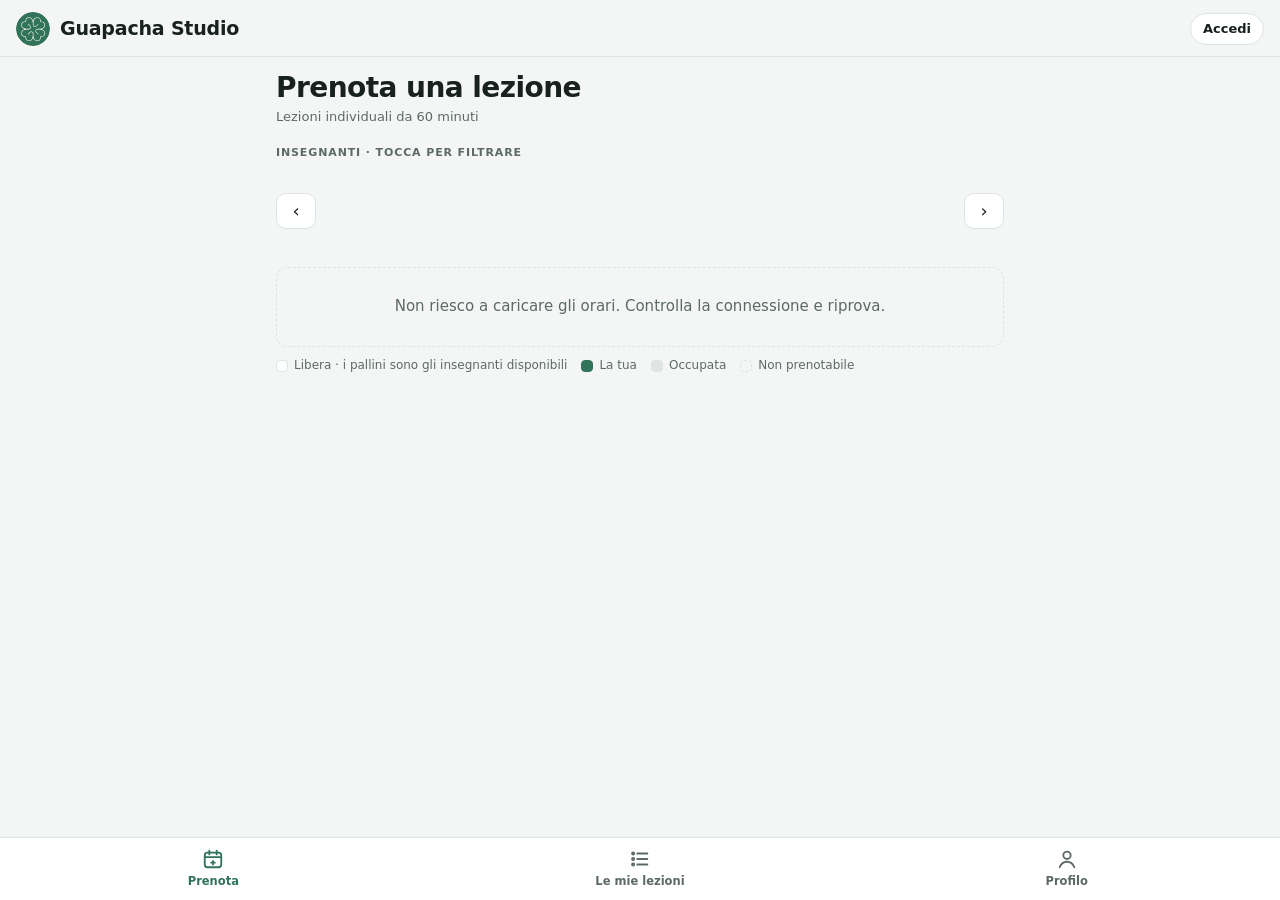
==== index.html @ 8950b076 "App prenotazioni Guapacha Studio: allievi e segreteria Co-Authored-By: Claude Opus 5.5 <noreply@anth" ====
<!doctype html>
<html lang="it">
<head>
<meta charset="utf-8">
<meta name="viewport" content="width=device-width, initial-scale=1, viewport-fit=cover">
<title>Prenota una lezione</title>
<meta name="theme-color" content="#32735B">
<meta name="apple-mobile-web-app-capable" content="yes">
<meta name="mobile-web-app-capable" content="yes">
<meta name="apple-mobile-web-app-status-bar-style" content="default">
<meta name="apple-mobile-web-app-title" content="Guapacha">
<link rel="manifest" href="manifest.webmanifest">
<link rel="icon" href="logo.svg" type="image/svg+xml">
<link rel="icon" href="icons/icon-192.png" type="image/png">
<link rel="apple-touch-icon" href="icons/apple-touch-icon.png">
<link rel="stylesheet" href="style.css">
</head>
<body>
<header class="top">
  <div class="brand-wrap"><img class="logo" src="logo.svg" alt="" width="34" height="34"><div class="brand" id="brand">Guapacha Studio</div></div>
  <button class="chip" id="account" type="button">Accedi</button>
</header>

<main>
  <!-- PRENOTA -->
  <section id="view-prenota" style="display:flex;flex-direction:column;gap:18px">
    <div id="install" class="banner" hidden>
      <span id="install-text">Aggiungi l'app alla schermata Home per aprirla con un tocco.</span>
      <button class="btn" id="install-btn" type="button" hidden>Installa</button>
    </div>
    <div>
      <h1>Prenota una lezione</h1>
      <p class="muted small" id="subtitle" style="margin:6px 0 0">Lezioni individuali da 60 minuti</p>
    </div>
    <div>
      <div class="label">Insegnanti · tocca per filtrare</div>
      <div class="teachers" id="teachers"></div>
    </div>
    <div>
      <div class="weekbar">
        <button class="nav" id="prev" type="button" aria-label="Settimana precedente">‹</button>
        <div class="range" id="range"></div>
        <button class="nav" id="next" type="button" aria-label="Settimana successiva">›</button>
      </div>
      <div class="days" id="days"></div>
    </div>
    <div style="display:flex;flex-direction:column;gap:10px">
      <h2 id="daytitle"></h2>
      <div id="board"></div>
      <div class="legend">
        <span><i></i>Libera · i pallini sono gli insegnanti disponibili</span>
        <span><i class="lm"></i>La tua</span>
        <span><i class="lt"></i>Occupata</span>
        <span><i class="lo"></i>Non prenotabile</span>
      </div>
    </div>
  </section>

  <!-- LE MIE LEZIONI -->
  <section id="view-lezioni" hidden style="display:flex;flex-direction:column;gap:14px">
    <h1>Le mie lezioni</h1>
    <div id="upcoming" class="list"></div>
    <details id="pastbox" hidden>
      <summary class="label" style="cursor:pointer;padding:6px 0">Lezioni passate e annullate</summary>
      <div id="past" class="list" style="margin-top:8px"></div>
    </details>
  </section>

  <!-- PROFILO -->
  <section id="view-profilo" hidden style="display:flex;flex-direction:column;gap:14px">
    <h1>Profilo</h1>
    <div id="profile"></div>
    <div id="contact" class="card" hidden></div>
  </section>
</main>

<nav class="tabbar" aria-label="Sezioni">
  <button class="tab" type="button" data-tab="prenota" aria-current="page">
    <svg viewBox="0 0 24 24" fill="none" stroke="currentColor" stroke-width="2" stroke-linecap="round" stroke-linejoin="round"><rect x="3" y="5" width="18" height="16" rx="3"/><path d="M8 3v4M16 3v4M3 10h18M12 14v4M10 16h4"/></svg>
    Prenota
  </button>
  <button class="tab" type="button" data-tab="lezioni">
    <svg viewBox="0 0 24 24" fill="none" stroke="currentColor" stroke-width="2" stroke-linecap="round" stroke-linejoin="round"><path d="M9 6h11M9 12h11M9 18h11"/><circle cx="4.5" cy="6" r="1.2"/><circle cx="4.5" cy="12" r="1.2"/><circle cx="4.5" cy="18" r="1.2"/></svg>
    <span>Le mie lezioni<span class="badge" id="badge" hidden></span></span>
  </button>
  <button class="tab" type="button" data-tab="profilo">
    <svg viewBox="0 0 24 24" fill="none" stroke="currentColor" stroke-width="2" stroke-linecap="round" stroke-linejoin="round"><circle cx="12" cy="8" r="4"/><path d="M4 21c1.5-4 4.5-6 8-6s6.5 2 8 6"/></svg>
    Profilo
  </button>
</nav>

<dialog id="dlg"><div class="sheet" id="sheet"></div></dialog>
<div class="toast" id="toast" role="status" aria-live="polite" hidden></div>
<script src="vendor/supabase.js"></script>
<script src="config.js"></script>
<script src="app.js"></script>
</body>
</html>
---- style.css ----
/* App allievi — font di sistema (nessuna chiamata a servizi esterni) */
:root{
  --bg:#F3F6F4; --surface:#FFFFFF; --ink:#18211D; --muted:#5D6A63; --line:#DDE5E0; --soft:#E8F0EB;
  --accent:#32735B; --accent-ink:#FFFFFF; --ok:#2B7A50; --danger:#B42318;
  --f-display: ui-rounded, "SF Pro Rounded", "Segoe UI Variable Display", "Segoe UI", system-ui, -apple-system, Roboto, sans-serif;
  --f-body: system-ui, -apple-system, "Segoe UI", Roboto, "Helvetica Neue", sans-serif;
  --f-mono: ui-monospace, "SF Mono", "Roboto Mono", Menlo, Consolas, monospace;
  --nav-h: 62px;
  color-scheme: light;
}
@media (prefers-color-scheme: dark){:root{
  --bg:#0F1412; --surface:#17201B; --ink:#E9EFEB; --muted:#9AA9A1; --line:#29352F; --soft:#1E2924;
  --accent:#7BC7A4; --accent-ink:#0B1F16; --ok:#5BD395; --danger:#F97066; color-scheme: dark}}

*{box-sizing:border-box}
html,body{margin:0}
body{background:var(--bg);color:var(--ink);font-family:var(--f-body);font-size:15px;line-height:1.45;-webkit-tap-highlight-color:transparent;
  padding-bottom:calc(var(--nav-h) + env(safe-area-inset-bottom, 0px))}
button,input,textarea{font:inherit;color:inherit}
:focus-visible{outline:2px solid var(--accent);outline-offset:2px}
[hidden]{display:none!important}

.top{position:sticky;top:0;z-index:5;background:color-mix(in srgb, var(--bg) 92%, transparent);backdrop-filter:blur(10px);
  padding:calc(12px + env(safe-area-inset-top, 0px)) max(16px, env(safe-area-inset-right, 0px)) 10px max(16px, env(safe-area-inset-left, 0px));
  display:flex;align-items:center;justify-content:space-between;gap:12px;border-bottom:1px solid var(--line)}
.brand{font-family:var(--f-display);font-weight:800;font-size:19px;letter-spacing:-.01em;white-space:nowrap;overflow:hidden;text-overflow:ellipsis}
.chip{border:1px solid var(--line);background:var(--surface);border-radius:999px;padding:6px 12px;font-size:13px;font-weight:600;cursor:pointer;white-space:nowrap}

main{max-width:760px;margin:0 auto;padding:16px max(16px, env(safe-area-inset-right, 0px)) 24px max(16px, env(safe-area-inset-left, 0px));display:flex;flex-direction:column;gap:18px}
h1{font-family:var(--f-display);font-weight:800;font-size:28px;line-height:1.05;margin:0;letter-spacing:-.02em;text-wrap:balance}
h2{font-family:var(--f-display);font-weight:700;font-size:18px;margin:0}
.label{font-size:11px;text-transform:uppercase;letter-spacing:.08em;color:var(--muted);font-weight:700}
.muted{color:var(--muted)}
.small{font-size:13px}

/* insegnanti */
.teachers{display:flex;gap:8px;overflow-x:auto;padding:2px 2px 6px;margin:6px -2px 0;scrollbar-width:none}
.teachers::-webkit-scrollbar{display:none}
.t{flex:0 0 auto;border:1px solid var(--line);background:var(--surface);border-radius:12px;padding:8px 12px;text-align:left;cursor:pointer;min-width:132px}
.t .n{font-weight:700;display:flex;align-items:center;gap:7px}
.t .s{font-size:12.5px;color:var(--muted)}
.t[aria-pressed="true"]{border-color:var(--tc);box-shadow:inset 0 0 0 1px var(--tc)}
.dot{width:9px;height:9px;border-radius:50%;background:var(--tc);flex:none;display:inline-block}

/* settimana */
.weekbar{display:flex;align-items:center;justify-content:space-between;gap:8px}
.weekbar .range{font-weight:700}
.nav{border:1px solid var(--line);background:var(--surface);border-radius:10px;width:40px;height:36px;cursor:pointer;font-size:18px}
.nav:disabled{opacity:.3;cursor:default}
.days{display:grid;grid-template-columns:repeat(7,minmax(0,1fr));gap:5px;margin-top:10px}
.day{border:1px solid var(--line);background:var(--surface);border-radius:10px;padding:7px 0;cursor:pointer;display:flex;flex-direction:column;align-items:center}
.day .dw{font-size:10.5px;text-transform:uppercase;letter-spacing:.06em;color:var(--muted)}
.day .dn{font-family:var(--f-display);font-weight:700;font-size:18px;font-variant-numeric:tabular-nums}
.day .df{font-size:10px;color:var(--muted);font-variant-numeric:tabular-nums}
.day[aria-pressed="true"]{background:var(--accent);border-color:var(--accent);color:var(--accent-ink)}
.day[aria-pressed="true"] .dw,.day[aria-pressed="true"] .df{color:var(--accent-ink);opacity:.85}
.day:disabled{opacity:.4;cursor:default}

/* griglia */
.grid{display:grid;grid-template-columns:44px repeat(var(--cols,4),minmax(0,1fr));gap:5px}
.colh{padding:2px 2px 4px;min-width:0}
.colh b{display:block;font-family:var(--f-display);font-weight:700;font-size:14.5px}
.colh span{font-size:10.5px;color:var(--muted);display:block;white-space:nowrap;overflow:hidden;text-overflow:ellipsis}
.time{font-family:var(--f-mono);font-size:12px;color:var(--muted);padding-top:11px;font-variant-numeric:tabular-nums}
.cell{min-height:56px;border-radius:10px;border:1px solid var(--line);background:var(--surface);padding:6px 7px;text-align:left;
  display:flex;flex-direction:column;justify-content:space-between;gap:4px;min-width:0;cursor:pointer}
.cell:active:not(:disabled){transform:scale(.97)}
.cell .st{font-size:11.5px;font-weight:700;white-space:nowrap;overflow:hidden;text-overflow:ellipsis}
.cell .sm{font-size:10.5px;color:var(--muted);white-space:nowrap;overflow:hidden;text-overflow:ellipsis}
.cell .dots{display:flex;gap:3px;flex-wrap:wrap}
.cell .dots i{width:7px;height:7px;border-radius:50%;background:var(--tc)}
.cell.free .st{color:var(--ok)}
.cell.taken{background:color-mix(in srgb, var(--muted) 12%, var(--surface));cursor:default}
.cell.mine{background:var(--accent);border-color:var(--accent);color:var(--accent-ink)}
.cell.mine .st,.cell.mine .sm{color:var(--accent-ink)}
.cell.off{background:transparent;border-style:dashed;cursor:default}
.cell.off .st{color:var(--muted);font-weight:500}
.cell.blocked{background:repeating-linear-gradient(135deg, transparent 0 6px, color-mix(in srgb, var(--muted) 12%, transparent) 6px 12px);cursor:default}
.cell.blocked .st{color:var(--muted)}
.cell.dim{opacity:.33}
.closed{border:1px dashed var(--line);border-radius:12px;padding:28px 16px;text-align:center;color:var(--muted)}
.legend{display:flex;flex-wrap:wrap;gap:6px 14px;font-size:12px;color:var(--muted)}
.legend span{display:flex;align-items:center;gap:6px}
.legend i{width:12px;height:12px;border-radius:4px;border:1px solid var(--line);background:var(--surface)}
.legend .lt{background:color-mix(in srgb, var(--muted) 18%, var(--surface))}
.legend .lm{background:var(--accent);border-color:var(--accent)}
.legend .lo{border-style:dashed;background:transparent}

/* lezioni */
.list{display:flex;flex-direction:column;gap:8px}
.bk{display:flex;align-items:center;gap:12px;background:var(--surface);border:1px solid var(--line);border-radius:14px;padding:12px}
.bk .when{font-family:var(--f-mono);font-size:13px;font-variant-numeric:tabular-nums;line-height:1.3;min-width:62px}
.bk .when b{display:block;font-family:var(--f-display);font-size:16px}
.bk .what{flex:1;min-width:0}
.bk .what b{display:flex;align-items:center;gap:6px}
.bk .what span{font-size:12.5px;color:var(--muted);overflow-wrap:anywhere}
.bk.past{opacity:.7}
.empty{color:var(--muted);font-size:14px;background:var(--surface);border:1px dashed var(--line);border-radius:14px;padding:18px;text-align:center}

/* moduli e pulsanti */
.btn{border:1px solid var(--line);background:var(--surface);border-radius:12px;padding:10px 14px;cursor:pointer;font-weight:700;font-size:14.5px}
.btn.primary{background:var(--accent);border-color:var(--accent);color:var(--accent-ink)}
.btn.block{width:100%}
.btn.danger{color:var(--danger);border-color:color-mix(in srgb, var(--danger) 40%, var(--line));padding:8px 12px;font-size:13.5px}
.btn.danger.sure{background:var(--danger);color:#fff;border-color:var(--danger)}
.btn:disabled{opacity:.5;cursor:default}
.field{display:flex;flex-direction:column;gap:6px}
.field label{font-size:13px;font-weight:700}
input[type=tel],input[type=text],input[inputmode=numeric],textarea{width:100%;border:1px solid var(--line);border-radius:12px;padding:12px;background:var(--bg);font-size:16px}
input.code{font-family:var(--f-mono);font-size:24px;letter-spacing:.4em;text-align:center}
textarea{min-height:70px;resize:vertical}
.check{display:flex;gap:10px;align-items:flex-start;font-size:13.5px}
.check input{width:20px;height:20px;accent-color:var(--accent);margin-top:1px;flex:none}
.err{color:var(--danger);font-size:13.5px}
.card{background:var(--surface);border:1px solid var(--line);border-radius:16px;padding:16px;display:flex;flex-direction:column;gap:12px}
.row{display:flex;gap:8px;justify-content:flex-end;flex-wrap:wrap}

/* foglio (dialog) */
dialog{border:none;padding:0;background:transparent;color:var(--ink);width:100%;max-width:480px;margin:auto auto 0;max-height:92vh}
@media (min-width:600px){dialog{margin:auto}}
dialog::backdrop{background:rgba(15,12,20,.5)}
.sheet{background:var(--surface);border-radius:20px 20px 0 0;padding:18px max(18px, env(safe-area-inset-right, 0px)) calc(18px + env(safe-area-inset-bottom, 0px)) max(18px, env(safe-area-inset-left, 0px));
  display:flex;flex-direction:column;gap:14px;max-height:92vh;overflow:auto}
@media (min-width:600px){.sheet{border-radius:20px;border:1px solid var(--line)}}
.sheet h3{font-family:var(--f-display);font-weight:800;font-size:22px;margin:0}
.sheet .meta{color:var(--muted);font-size:14px;margin-top:2px}
.grab{width:40px;height:4px;border-radius:2px;background:var(--line);margin:-6px auto 0}
.opts{display:flex;flex-direction:column;gap:6px}
.opt{display:flex;align-items:center;gap:10px;border:1px solid var(--line);border-radius:12px;padding:11px 12px;cursor:pointer}
.opt input{accent-color:var(--accent);margin:0;width:18px;height:18px}
.opt:has(input:checked){border-color:var(--accent);box-shadow:inset 0 0 0 1px var(--accent)}

/* barra in basso */
.tabbar{position:fixed;left:0;right:0;bottom:0;z-index:6;background:var(--surface);border-top:1px solid var(--line);
  display:grid;grid-template-columns:repeat(3,1fr);padding:0 env(safe-area-inset-right, 0px) env(safe-area-inset-bottom, 0px) env(safe-area-inset-left, 0px)}
.tab{height:var(--nav-h);border:none;background:none;display:flex;flex-direction:column;align-items:center;justify-content:center;gap:3px;font-size:11.5px;font-weight:700;color:var(--muted);cursor:pointer}
.tab svg{width:22px;height:22px}
.tab[aria-current="page"]{color:var(--accent)}
.badge{min-width:18px;height:18px;border-radius:9px;background:var(--accent);color:var(--accent-ink);font-size:11px;display:inline-grid;place-items:center;padding:0 5px;margin-left:4px}

.toast{position:fixed;left:50%;transform:translateX(-50%);bottom:calc(var(--nav-h) + 14px + env(safe-area-inset-bottom, 0px));background:var(--ink);color:var(--bg);
  padding:11px 16px;border-radius:12px;font-size:14px;max-width:calc(100vw - 32px);box-shadow:0 8px 24px rgba(0,0,0,.25);z-index:30}
.banner{background:var(--soft);border-radius:14px;padding:12px 14px;font-size:13.5px;display:flex;gap:10px;align-items:center;justify-content:space-between}
@media (max-width:400px){.grid{grid-template-columns:38px repeat(var(--cols,4),minmax(0,1fr));gap:4px}.cell{padding:5px;min-height:52px}}
@media (prefers-reduced-motion: reduce){*{transition:none!important;animation:none!important}}
.brand-wrap{display:flex;align-items:center;gap:10px;min-width:0}
.logo{width:34px;height:34px;flex:none;border-radius:50%}
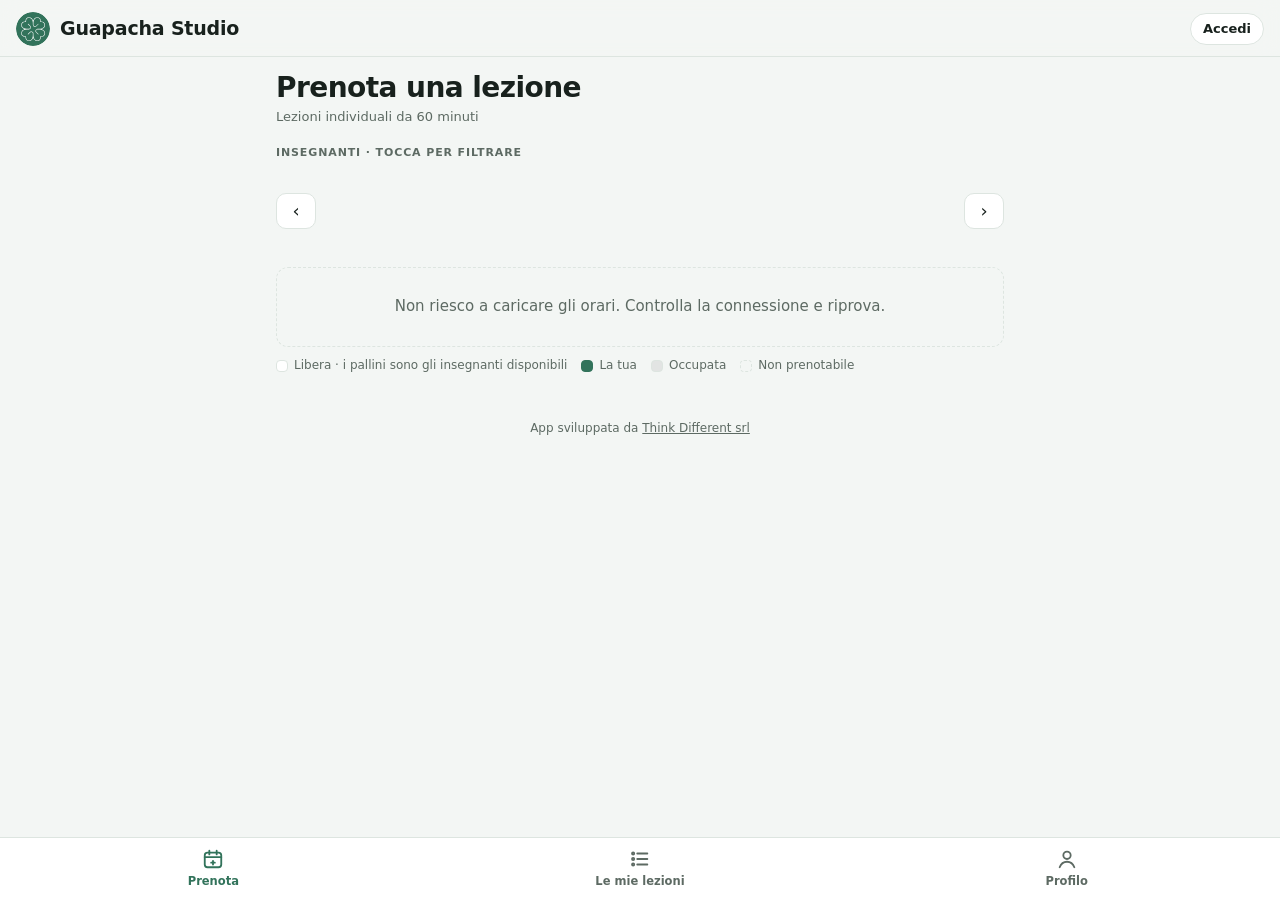
==== commit 97d111c0: "Indirizzo della scuola nei calendari e nell'app; crediti Think Different srl Co-Authored-By: Claude " ====
--- a/index.html
+++ b/index.html
@@ -72,6 +72,7 @@
     <div id="profile"></div>
     <div id="contact" class="card" hidden></div>
   </section>
+  <footer class="credit">App sviluppata da <a href="https://www.neolex.it" target="_blank" rel="noopener">Think Different srl</a></footer>
 </main>
 
 <nav class="tabbar" aria-label="Sezioni">
--- a/style.css
+++ b/style.css
@@ -106,7 +106,7 @@
 .btn:disabled{opacity:.5;cursor:default}
 .field{display:flex;flex-direction:column;gap:6px}
 .field label{font-size:13px;font-weight:700}
-input[type=tel],input[type=text],input[inputmode=numeric],textarea{width:100%;border:1px solid var(--line);border-radius:12px;padding:12px;background:var(--bg);font-size:16px}
+input[type=tel],input[type=text],input[type=email],input[inputmode=numeric],textarea{width:100%;border:1px solid var(--line);border-radius:12px;padding:12px;background:var(--bg);font-size:16px}
 input.code{font-family:var(--f-mono);font-size:24px;letter-spacing:.4em;text-align:center}
 textarea{min-height:70px;resize:vertical}
 .check{display:flex;gap:10px;align-items:flex-start;font-size:13.5px}
@@ -145,3 +145,12 @@
 @media (prefers-reduced-motion: reduce){*{transition:none!important;animation:none!important}}
 .brand-wrap{display:flex;align-items:center;gap:10px;min-width:0}
 .logo{width:34px;height:34px;flex:none;border-radius:50%}
+.bk .acts{display:flex;flex-direction:column;gap:6px;align-items:stretch}
+.partner{border:1px dashed var(--line);border-radius:12px;padding:8px 12px}
+.partner summary{cursor:pointer;font-weight:600;font-size:14px;color:var(--accent)}
+.partner[open] summary{margin-bottom:8px}
+.pair{display:flex;flex-direction:column;gap:8px}
+a.btn{text-decoration:none;text-align:center;display:block;color:var(--ink)}
+a.btn.primary{color:var(--accent-ink)}
+.credit{margin-top:28px;text-align:center;font-size:12px;color:var(--muted)}
+.credit a{color:inherit}
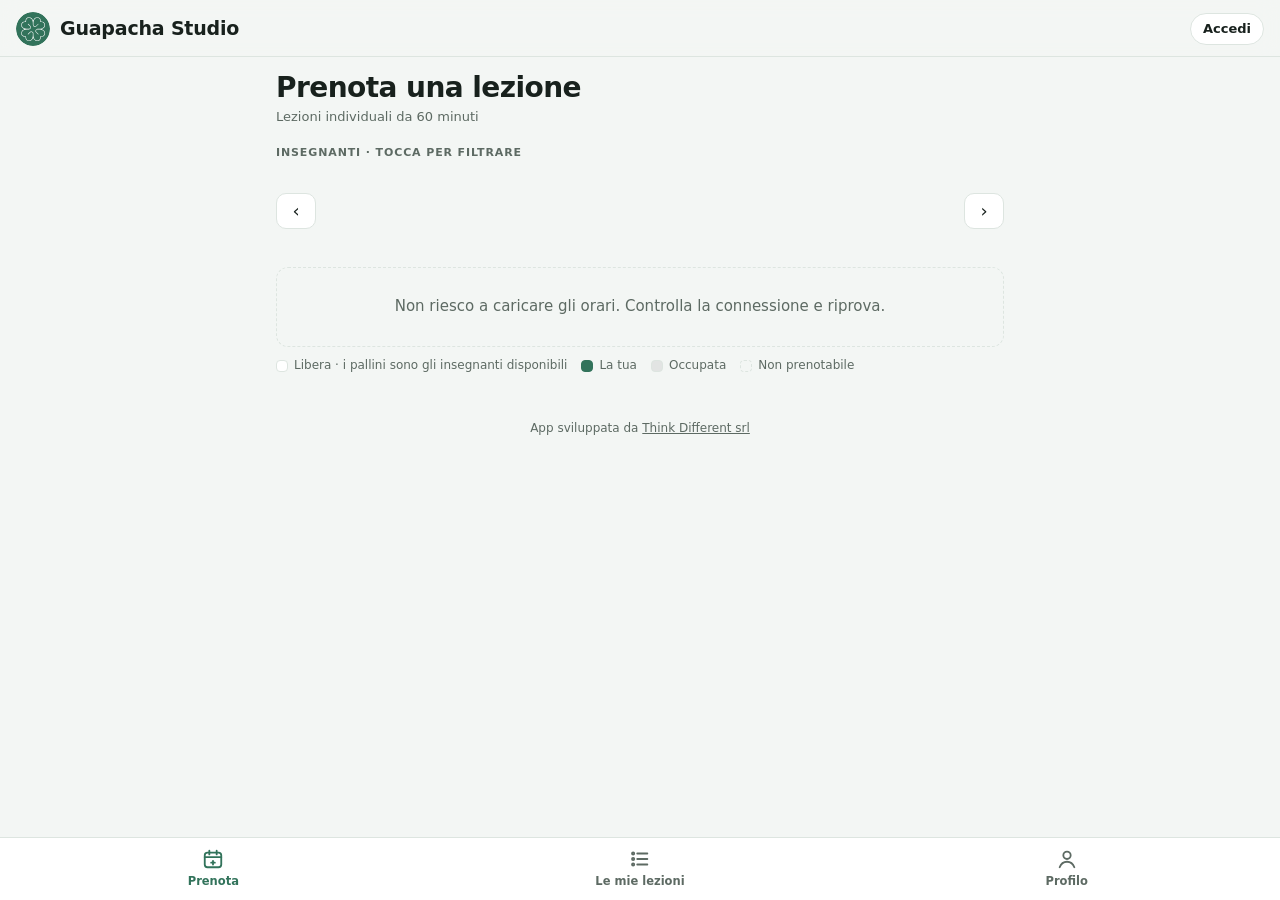
==== commit 0801e46d: "Link crediti a thinkdifferentsrl.it Co-Authored-By: Claude Opus 5.5 <noreply@anthropic.com> Claude-S" ====
--- a/index.html
+++ b/index.html
@@ -72,7 +72,7 @@
     <div id="profile"></div>
     <div id="contact" class="card" hidden></div>
   </section>
-  <footer class="credit">App sviluppata da <a href="https://www.neolex.it" target="_blank" rel="noopener">Think Different srl</a></footer>
+  <footer class="credit">App sviluppata da <a href="https://www.thinkdifferentsrl.it" target="_blank" rel="noopener">Think Different srl</a></footer>
 </main>
 
 <nav class="tabbar" aria-label="Sezioni">
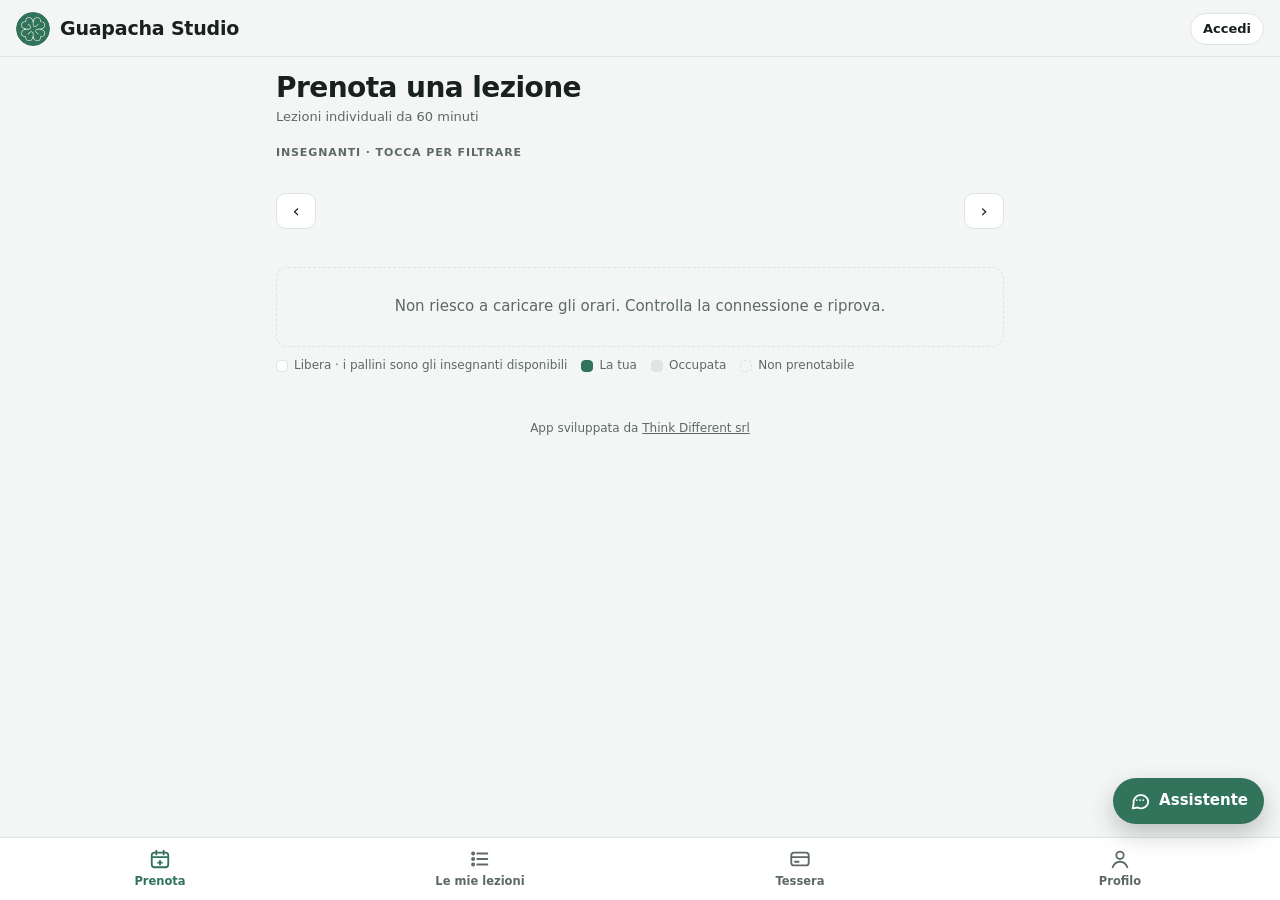
==== commit be5a0c1c: "Tessera associativa, punti fedeltà, lista d'attesa, spostamenti, conferme, occupazione, assistente e" ====
--- a/index.html
+++ b/index.html
@@ -24,6 +24,7 @@
 <main>
   <!-- PRENOTA -->
   <section id="view-prenota" style="display:flex;flex-direction:column;gap:18px">
+    <div id="moving" class="banner moving" hidden></div>
     <div id="install" class="banner" hidden>
       <span id="install-text">Aggiungi l'app alla schermata Home per aprirla con un tocco.</span>
       <button class="btn" id="install-btn" type="button" hidden>Installa</button>
@@ -60,16 +61,27 @@
   <section id="view-lezioni" hidden style="display:flex;flex-direction:column;gap:14px">
     <h1>Le mie lezioni</h1>
     <div id="upcoming" class="list"></div>
+    <div id="waitbox" hidden>
+      <div class="label" style="margin:6px 0 8px">Liste d'attesa</div>
+      <div id="waitlist" class="list"></div>
+    </div>
     <details id="pastbox" hidden>
       <summary class="label" style="cursor:pointer;padding:6px 0">Lezioni passate e annullate</summary>
       <div id="past" class="list" style="margin-top:8px"></div>
     </details>
   </section>
 
+  <!-- TESSERA -->
+  <section id="view-tessera" hidden style="display:flex;flex-direction:column;gap:14px">
+    <h1>La mia tessera</h1>
+    <div id="wallet"></div>
+  </section>
+
   <!-- PROFILO -->
   <section id="view-profilo" hidden style="display:flex;flex-direction:column;gap:14px">
     <h1>Profilo</h1>
     <div id="profile"></div>
+    <div id="notify" class="card" hidden></div>
     <div id="contact" class="card" hidden></div>
   </section>
   <footer class="credit">App sviluppata da <a href="https://www.thinkdifferentsrl.it" target="_blank" rel="noopener">Think Different srl</a></footer>
@@ -84,15 +96,24 @@
     <svg viewBox="0 0 24 24" fill="none" stroke="currentColor" stroke-width="2" stroke-linecap="round" stroke-linejoin="round"><path d="M9 6h11M9 12h11M9 18h11"/><circle cx="4.5" cy="6" r="1.2"/><circle cx="4.5" cy="12" r="1.2"/><circle cx="4.5" cy="18" r="1.2"/></svg>
     <span>Le mie lezioni<span class="badge" id="badge" hidden></span></span>
   </button>
+  <button class="tab" type="button" data-tab="tessera">
+    <svg viewBox="0 0 24 24" fill="none" stroke="currentColor" stroke-width="2" stroke-linecap="round" stroke-linejoin="round"><rect x="2.5" y="5" width="19" height="14" rx="3"/><path d="M2.5 10h19M6.5 15h4"/></svg>
+    Tessera
+  </button>
   <button class="tab" type="button" data-tab="profilo">
     <svg viewBox="0 0 24 24" fill="none" stroke="currentColor" stroke-width="2" stroke-linecap="round" stroke-linejoin="round"><circle cx="12" cy="8" r="4"/><path d="M4 21c1.5-4 4.5-6 8-6s6.5 2 8 6"/></svg>
     Profilo
   </button>
 </nav>
 
+<button class="chatfab" id="chatfab" type="button" aria-label="Chiedi all'assistente">
+  <svg viewBox="0 0 24 24" fill="none" stroke="currentColor" stroke-width="2" stroke-linecap="round" stroke-linejoin="round"><path d="M21 12a8 8 0 0 1-11.6 7.1L4 20l1-4.6A8 8 0 1 1 21 12z"/><path d="M8.5 11h.01M12 11h.01M15.5 11h.01"/></svg>
+  <span>Assistente</span>
+</button>
 <dialog id="dlg"><div class="sheet" id="sheet"></div></dialog>
 <div class="toast" id="toast" role="status" aria-live="polite" hidden></div>
 <script src="vendor/supabase.js"></script>
+<script src="vendor/qrcode.js"></script>
 <script src="config.js"></script>
 <script src="app.js"></script>
 </body>
--- a/style.css
+++ b/style.css
@@ -154,3 +154,52 @@
 a.btn.primary{color:var(--accent-ink)}
 .credit{margin-top:28px;text-align:center;font-size:12px;color:var(--muted)}
 .credit a{color:inherit}
+
+/* v3: tessera, punti, conferme, lista d'attesa, chat */
+.tabbar{grid-template-columns:repeat(4,1fr)}
+.center{text-align:center}
+.ok-chip{display:inline-block;margin-top:6px;font-size:12px;font-weight:700;color:var(--ok)}
+.bk .what .ok-chip{color:var(--ok)}
+.chip-btn{display:inline-block;margin-top:6px;border:1px solid var(--accent);color:var(--accent);background:transparent;border-radius:999px;padding:3px 10px;font-size:12px;font-weight:700;cursor:pointer}
+.bk .what .pts{display:inline-block;margin-top:4px;color:var(--ok);font-weight:700}
+.banner.moving{background:color-mix(in srgb, var(--accent) 16%, var(--surface));border:1px solid var(--accent);font-weight:600}
+.cell.taken:not(:disabled){cursor:pointer}
+
+.mcard{position:relative;border-radius:22px;padding:18px;color:#fff;overflow:hidden;
+  background:radial-gradient(120% 140% at 100% 0%, #4c9a7b 0%, #2c6b53 45%, #173d30 100%);box-shadow:0 14px 30px rgba(23,61,48,.28);
+  display:flex;flex-direction:column;gap:18px;aspect-ratio:1.586;max-width:440px;width:100%;margin:0 auto}
+.mcard::after{content:"";position:absolute;right:-60px;bottom:-60px;width:220px;height:220px;border-radius:50%;border:28px solid rgba(255,255,255,.07)}
+.mcard.scaduta{filter:grayscale(.75)}
+.mcard.da_attivare{background:radial-gradient(120% 140% at 100% 0%, #8a9b93 0%, #56645d 55%, #303a35 100%)}
+.mtop{display:flex;align-items:center;gap:10px}
+.mtop img{border-radius:50%;background:#fff;padding:2px}
+.mtop b{display:block;font-family:var(--f-display);font-size:17px;line-height:1.1}
+.mtop span{font-size:11px;letter-spacing:.12em;text-transform:uppercase;opacity:.8}
+.mstatus{margin-left:auto;background:rgba(255,255,255,.18);border-radius:999px;padding:4px 10px;font-size:11px!important;font-weight:800;letter-spacing:.06em!important}
+.mmid{display:flex;align-items:flex-end;justify-content:space-between;gap:12px;margin-top:auto;position:relative;z-index:1}
+.mname{font-family:var(--f-display);font-weight:800;font-size:22px;line-height:1.1}
+.mno{font-family:var(--f-mono);font-size:15px;letter-spacing:.12em;margin-top:4px;opacity:.95}
+.mval{font-size:12px;opacity:.85;margin-top:6px}
+.mqr{width:92px;height:92px;flex:0 0 92px;background:#fff;border-radius:12px;padding:7px}
+.mqr svg{width:100%;height:100%;display:block}
+.points{display:flex;flex-direction:column;gap:8px}
+.pbig{display:flex;align-items:baseline;gap:6px}
+.pbig b{font-family:var(--f-display);font-size:40px;line-height:1;font-weight:800;color:var(--accent)}
+.pbar{height:10px;border-radius:999px;background:var(--soft);overflow:hidden}
+.pbar i{display:block;height:100%;background:var(--accent);border-radius:999px}
+.pstats{font-size:12.5px;color:var(--muted)}
+
+.chatfab{position:fixed;right:max(16px, env(safe-area-inset-right, 0px));bottom:calc(var(--nav-h) + 14px + env(safe-area-inset-bottom, 0px));z-index:7;
+  display:flex;align-items:center;gap:8px;border:none;border-radius:999px;padding:12px 16px;background:var(--accent);color:var(--accent-ink);
+  font-weight:800;box-shadow:0 10px 24px rgba(0,0,0,.22);cursor:pointer}
+.chatfab svg{width:22px;height:22px}
+.sheet.chat{height:min(86vh, 720px);display:flex;flex-direction:column}
+.chatlog{flex:1;overflow-y:auto;display:flex;flex-direction:column;gap:8px;padding:6px 2px;min-height:200px}
+.bubble{max-width:85%;padding:9px 12px;border-radius:16px;white-space:pre-wrap;overflow-wrap:anywhere;font-size:14.5px}
+.bubble.bot{background:var(--soft);align-self:flex-start;border-bottom-left-radius:6px}
+.bubble.me{background:var(--accent);color:var(--accent-ink);align-self:flex-end;border-bottom-right-radius:6px}
+.bubble.typing{opacity:.7;font-style:italic}
+.chatform{display:flex;gap:8px}
+.chatform input{flex:1;min-width:0}
+main{padding-bottom:88px}
+.bk .what .chip-btn,.bk .what .ok-chip,.bk .what .pts{display:block;width:fit-content}
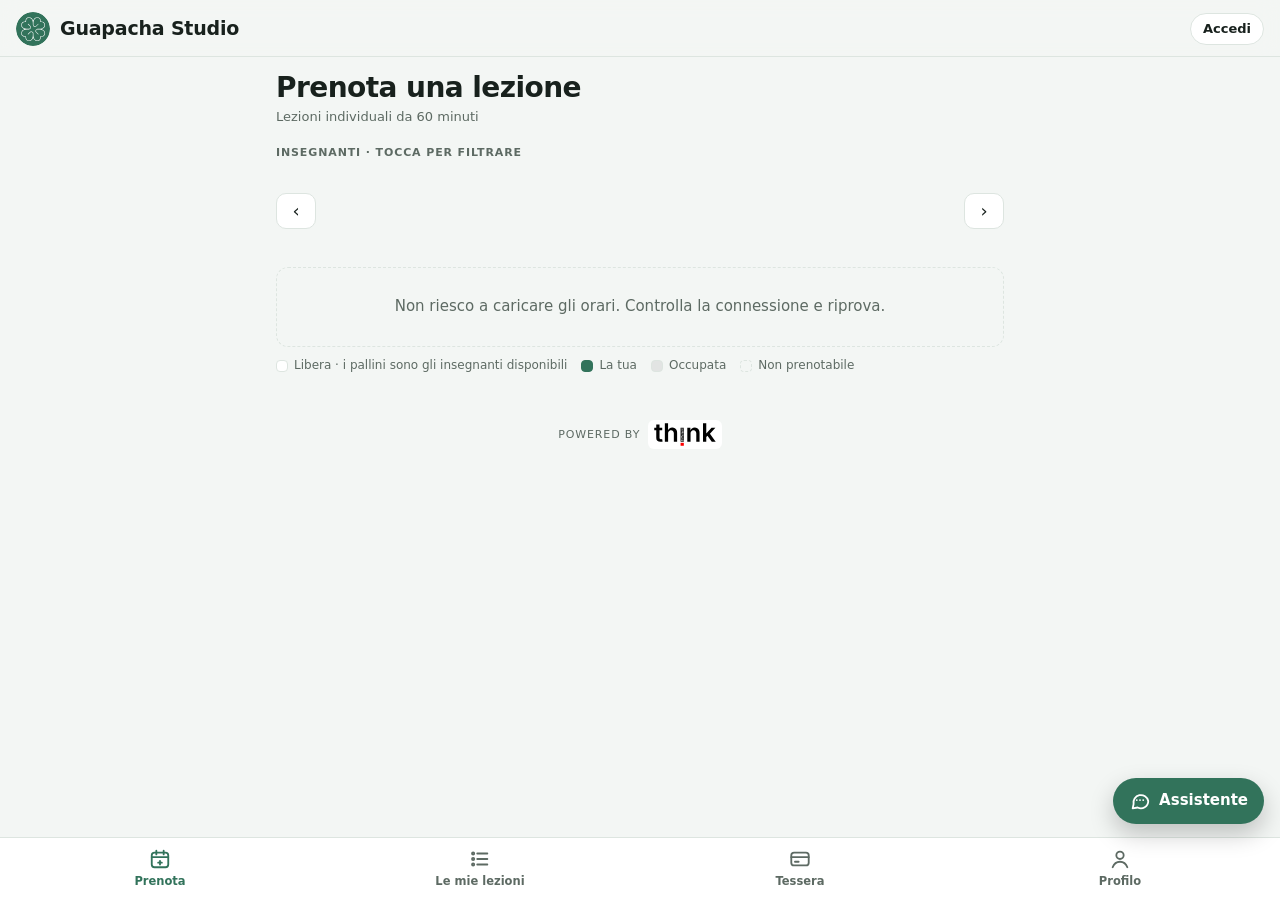
==== commit 9edc69d2: "Powered by Think Different srl (logo) Co-Authored-By: Claude Opus 5.5 <noreply@anthropic.com> Claude" ====
--- a/index.html
+++ b/index.html
@@ -84,7 +84,7 @@
     <div id="notify" class="card" hidden></div>
     <div id="contact" class="card" hidden></div>
   </section>
-  <footer class="credit">App sviluppata da <a href="https://www.thinkdifferentsrl.it" target="_blank" rel="noopener">Think Different srl</a></footer>
+  <footer class="credit"><a class="powered" href="https://www.thinkdifferentsrl.it" target="_blank" rel="noopener"><span>Powered by</span><img src="thinkdifferent.svg" alt="Think Different srl" width="62" height="23"></a></footer>
 </main>
 
 <nav class="tabbar" aria-label="Sezioni">
--- a/style.css
+++ b/style.css
@@ -203,3 +203,7 @@
 .chatform input{flex:1;min-width:0}
 main{padding-bottom:88px}
 .bk .what .chip-btn,.bk .what .ok-chip,.bk .what .pts{display:block;width:fit-content}
+.powered{display:inline-flex;align-items:center;gap:8px;text-decoration:none;color:var(--muted);font-size:11px;letter-spacing:.08em;text-transform:uppercase}
+.powered img{height:23px;width:auto;background:#fff;border-radius:6px;padding:3px 6px;box-sizing:content-box}
+.credit .powered:hover span{color:var(--ink)}
+.sheet .powered{align-self:center;margin-top:6px}
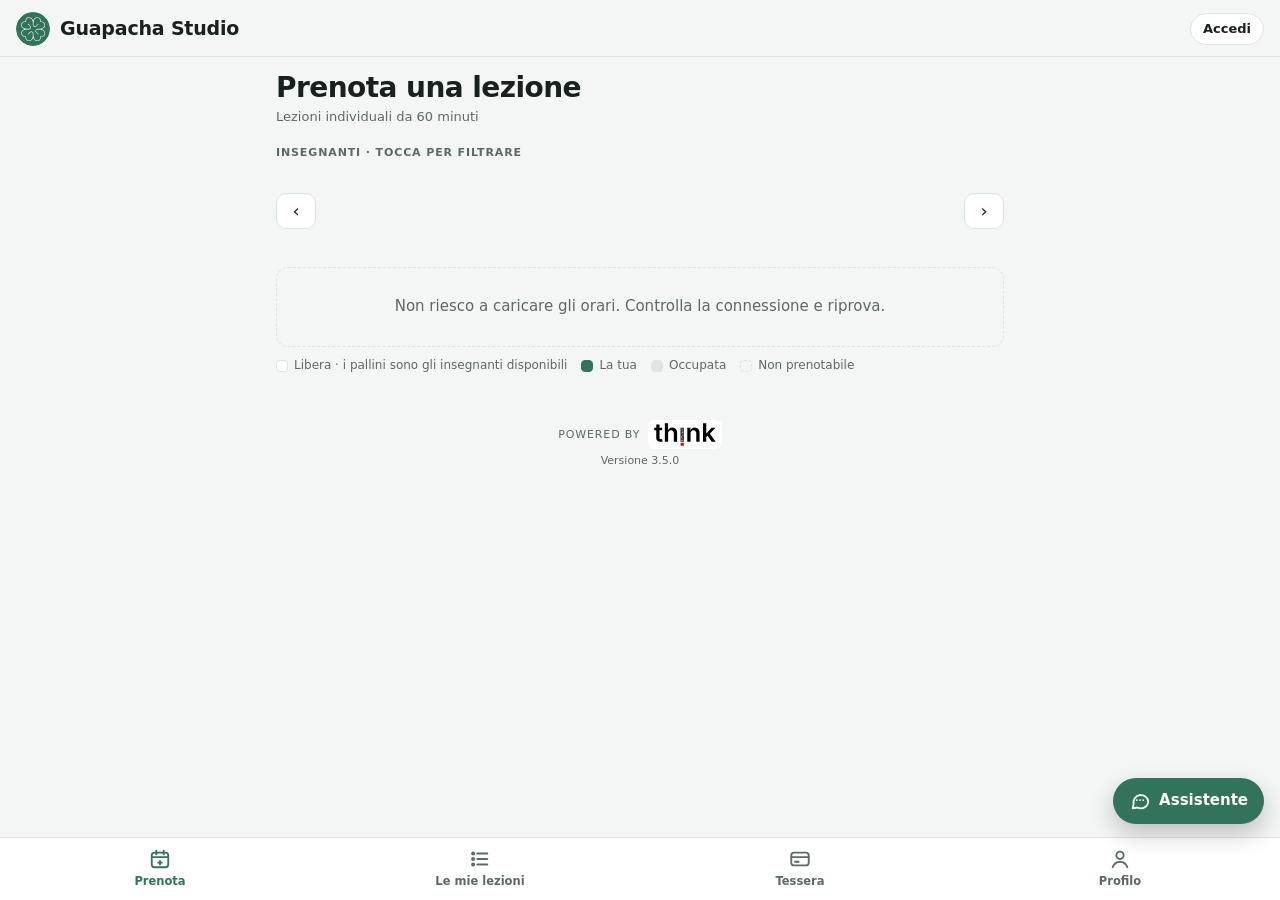
==== commit 8e5299fb: "v3.5.0: prenota dalla lista d'attesa in un tocco, numero di versione Co-Authored-By: Claude Opus 5.5" ====
--- a/index.html
+++ b/index.html
@@ -84,7 +84,7 @@
     <div id="notify" class="card" hidden></div>
     <div id="contact" class="card" hidden></div>
   </section>
-  <footer class="credit"><a class="powered" href="https://www.thinkdifferentsrl.it" target="_blank" rel="noopener"><span>Powered by</span><img src="thinkdifferent.svg" alt="Think Different srl" width="62" height="23"></a></footer>
+  <footer class="credit"><a class="powered" href="https://www.thinkdifferentsrl.it" target="_blank" rel="noopener"><span>Powered by</span><img src="thinkdifferent.svg" alt="Think Different srl" width="62" height="23"></a><span id="appver" class="appver"></span></footer>
 </main>
 
 <nav class="tabbar" aria-label="Sezioni">
@@ -114,6 +114,7 @@
 <div class="toast" id="toast" role="status" aria-live="polite" hidden></div>
 <script src="vendor/supabase.js"></script>
 <script src="vendor/qrcode.js"></script>
+<script src="version.js"></script>
 <script src="config.js"></script>
 <script src="app.js"></script>
 </body>
--- a/style.css
+++ b/style.css
@@ -207,3 +207,7 @@
 .powered img{height:23px;width:auto;background:#fff;border-radius:6px;padding:3px 6px;box-sizing:content-box}
 .credit .powered:hover span{color:var(--ink)}
 .sheet .powered{align-self:center;margin-top:6px}
+.confirmed-box{display:flex;flex-direction:column;gap:4px;padding:14px;border-radius:14px;background:color-mix(in srgb, var(--ok) 12%, var(--surface));border:1px solid color-mix(in srgb, var(--ok) 45%, transparent)}
+.confirmed-box b{color:var(--ok);font-size:17px}
+
+.credit{display:flex;flex-direction:column;align-items:center;gap:4px}.appver{font-size:11px;color:var(--muted,#888)}
